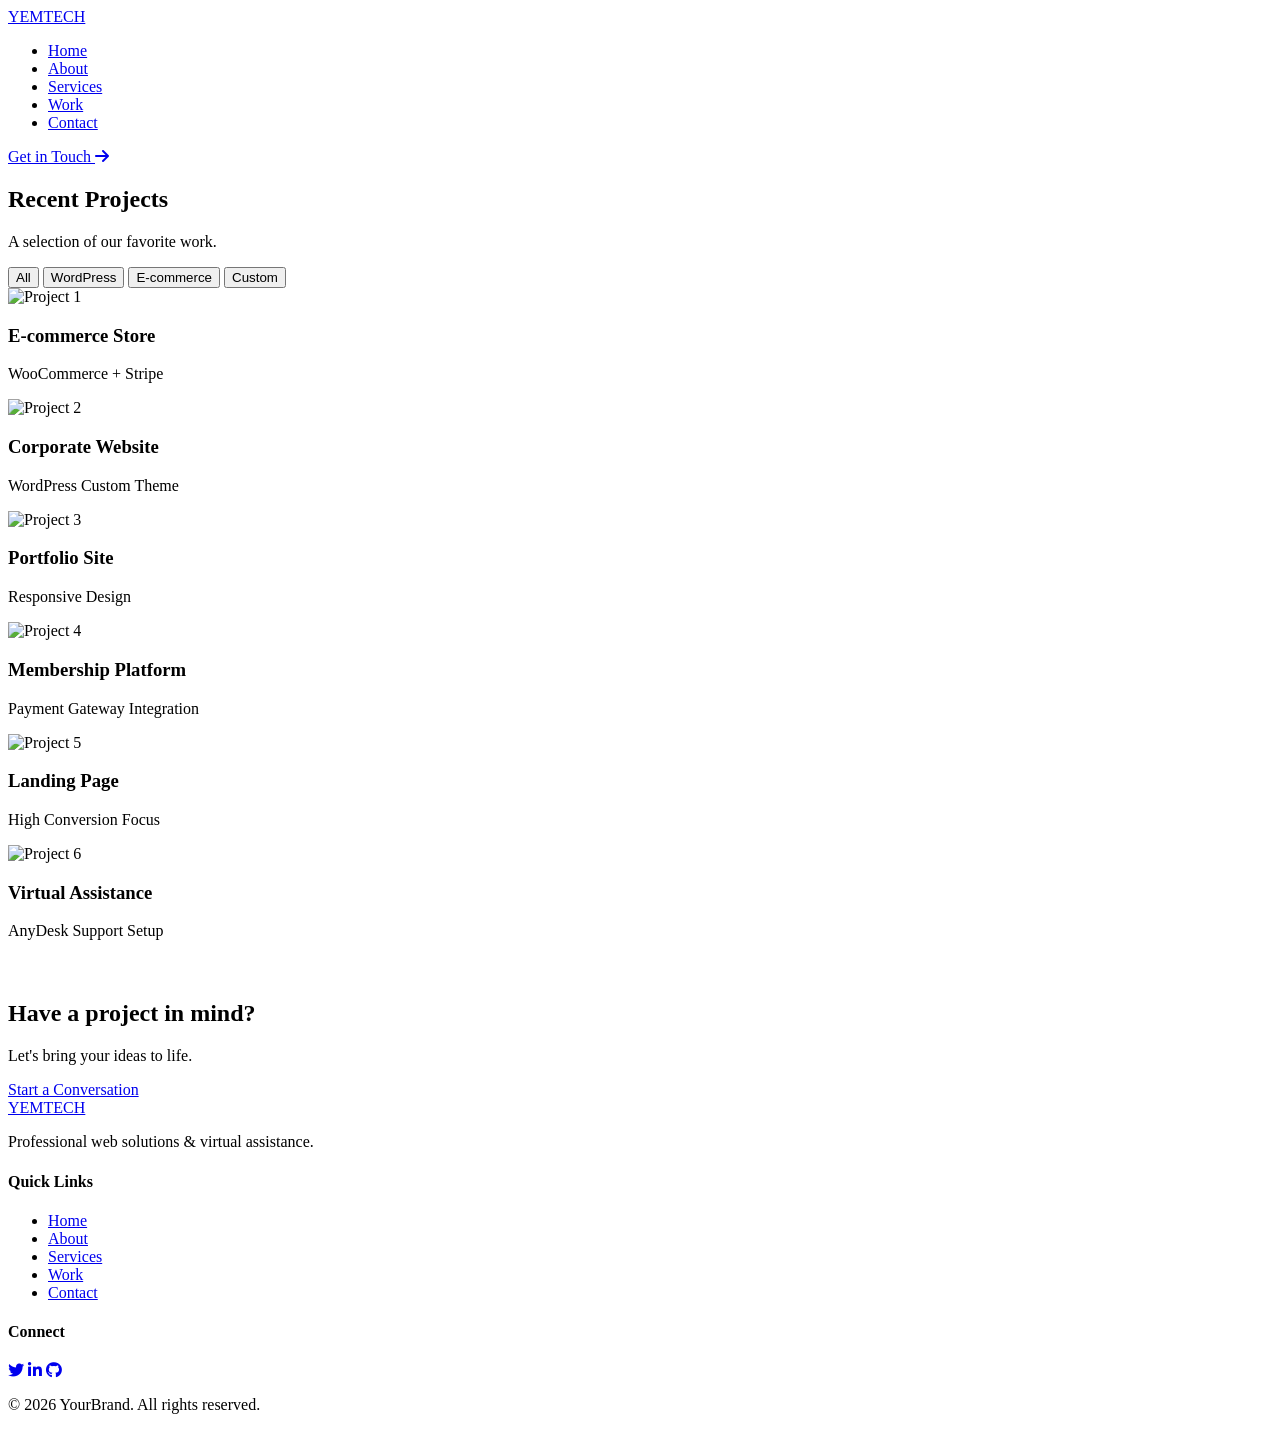
==== work.html @ f3f6d628 "Add new file" ====
<!DOCTYPE html>
<html lang="en">
<head>
    <meta charset="UTF-8">
    <meta name="viewport" content="width=device-width, initial-scale=1.0">
    <title>Our Work | YEMTECH</title>
    <link rel="stylesheet" href="style.css">
    <link rel="stylesheet" href="https://cdnjs.cloudflare.com/ajax/libs/font-awesome/6.0.0-beta3/css/all.min.css">
</head>
<body>
    <nav class="navbar">
        <div class="nav-container">
            <a href="index.html" class="nav-logo">YEMTECH</a>
            <ul class="nav-menu">
                <li class="nav-item"><a href="index.html" class="nav-link">Home</a></li>
                <li class="nav-item"><a href="about.html" class="nav-link">About</a></li>
                <li class="nav-item"><a href="services.html" class="nav-link">Services</a></li>
                <li class="nav-item"><a href="work.html" class="nav-link active">Work</a></li>
                <li class="nav-item"><a href="contact.html" class="nav-link">Contact</a></li>
            </ul>
            <a href="contact.html" class="nav-btn">Get in Touch <i class="fas fa-arrow-right"></i></a>
            <div class="hamburger">
                <span class="bar"></span>
                <span class="bar"></span>
                <span class="bar"></span>
            </div>
        </div>
    </nav>

    <section class="page-header">
        <div class="container">
            <h1>Recent Projects</h1>
            <p>A selection of our favorite work.</p>
        </div>
    </section>

    <div class="container">
        <div class="work-filter">
            <button class="filter-btn active">All</button>
            <button class="filter-btn">WordPress</button>
            <button class="filter-btn">E‑commerce</button>
            <button class="filter-btn">Custom</button>
        </div>

        <div class="work-grid">
            <div class="work-item">
                <img src="https://placehold.co/400x300/2563eb/FFFFFF?text=Project+1" alt="Project 1">
                <div class="work-overlay">
                    <h3>E‑commerce Store</h3>
                    <p>WooCommerce + Stripe</p>
                </div>
            </div>
            <div class="work-item">
                <img src="https://placehold.co/400x300/0f172a/FFFFFF?text=Project+2" alt="Project 2">
                <div class="work-overlay">
                    <h3>Corporate Website</h3>
                    <p>WordPress Custom Theme</p>
                </div>
            </div>
            <div class="work-item">
                <img src="https://placehold.co/400x300/2563eb/FFFFFF?text=Project+3" alt="Project 3">
                <div class="work-overlay">
                    <h3>Portfolio Site</h3>
                    <p>Responsive Design</p>
                </div>
            </div>
            <div class="work-item">
                <img src="https://placehold.co/400x300/0f172a/FFFFFF?text=Project+4" alt="Project 4">
                <div class="work-overlay">
                    <h3>Membership Platform</h3>
                    <p>Payment Gateway Integration</p>
                </div>
            </div>
            <div class="work-item">
                <img src="https://placehold.co/400x300/2563eb/FFFFFF?text=Project+5" alt="Project 5">
                <div class="work-overlay">
                    <h3>Landing Page</h3>
                    <p>High Conversion Focus</p>
                </div>
            </div>
            <div class="work-item">
                <img src="https://placehold.co/400x300/0f172a/FFFFFF?text=Project+6" alt="Project 6">
                <div class="work-overlay">
                    <h3>Virtual Assistance</h3>
                    <p>AnyDesk Support Setup</p>
                </div>
            </div>
        </div>
    </div>

    <section class="cta" style="margin-top:60px;">
        <div class="container">
            <h2>Have a project in mind?</h2>
            <p>Let's bring your ideas to life.</p>
            <a href="contact.html" class="btn btn-light">Start a Conversation</a>
        </div>
    </section>

    <footer class="footer">
        <div class="container footer-container">
            <div class="footer-logo">
                <a href="index.html">YEMTECH</a>
                <p>Professional web solutions & virtual assistance.</p>
            </div>
            <div class="footer-links">
                <h4>Quick Links</h4>
                <ul>
                    <li><a href="index.html">Home</a></li>
                    <li><a href="about.html">About</a></li>
                    <li><a href="services.html">Services</a></li>
                    <li><a href="work.html">Work</a></li>
                    <li><a href="contact.html">Contact</a></li>
                </ul>
            </div>
            <div class="footer-social">
                <h4>Connect</h4>
                <div class="social-icons">
                    <a href="#"><i class="fab fa-twitter"></i></a>
                    <a href="#"><i class="fab fa-linkedin-in"></i></a>
                    <a href="#"><i class="fab fa-github"></i></a>
                </div>
            </div>
        </div>
        <div class="footer-bottom">
            <p>&copy; 2026 YourBrand. All rights reserved.</p>
        </div>
    </footer>

    <script>
        const hamburger = document.querySelector('.hamburger');
        const navMenu = document.querySelector('.nav-menu');
        hamburger.addEventListener('click', () => {
            hamburger.classList.toggle('active');
            navMenu.classList.toggle('active');
        });
        document.querySelectorAll('.nav-link').forEach(n => n.addEventListener('click', () => {
            hamburger.classList.remove('active');
            navMenu.classList.remove('active');
        }));

        // Simple filter (just for demo – all buttons show all items)
        const filterBtns = document.querySelectorAll('.filter-btn');
        filterBtns.forEach(btn => {
            btn.addEventListener('click', function() {
                filterBtns.forEach(b => b.classList.remove('active'));
                this.classList.add('active');
                // For real filtering, you'd add logic here; for simplicity, all items remain visible.
            });
        });
    </script>
</body>
</html>
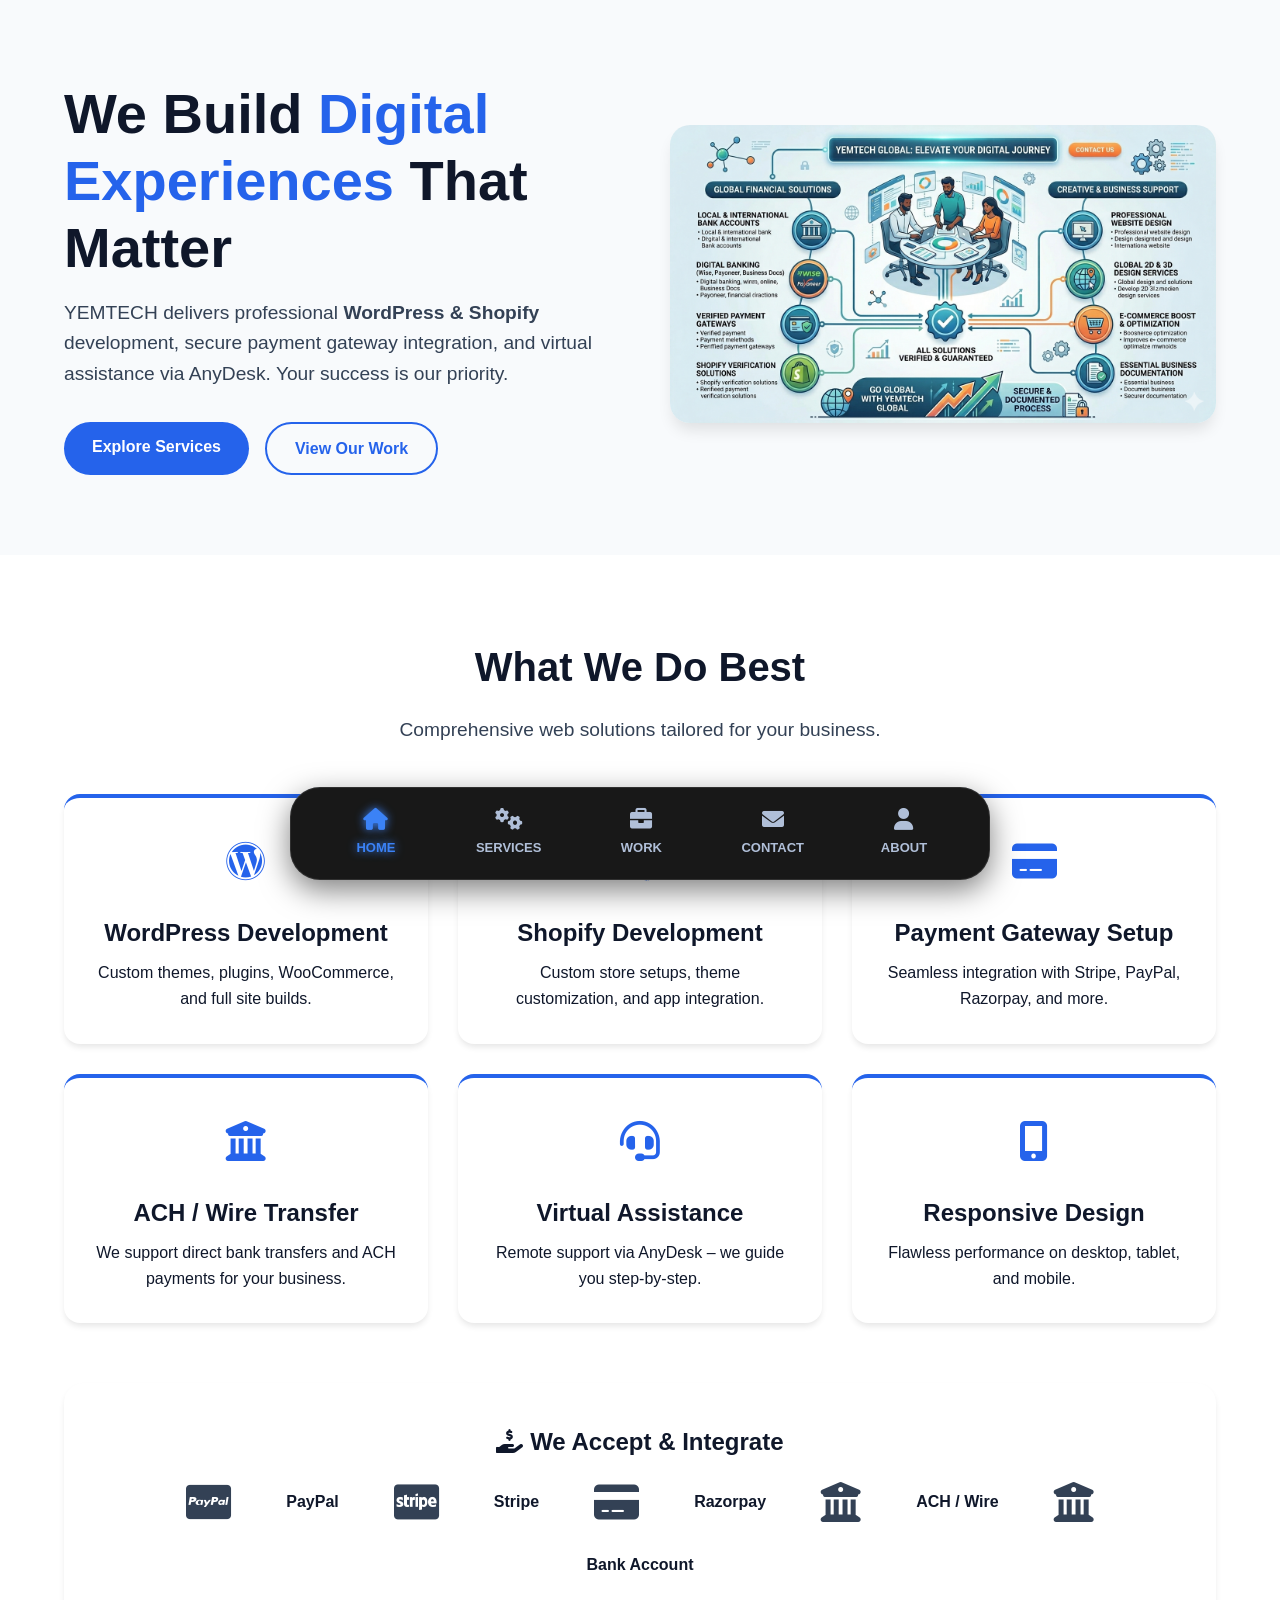
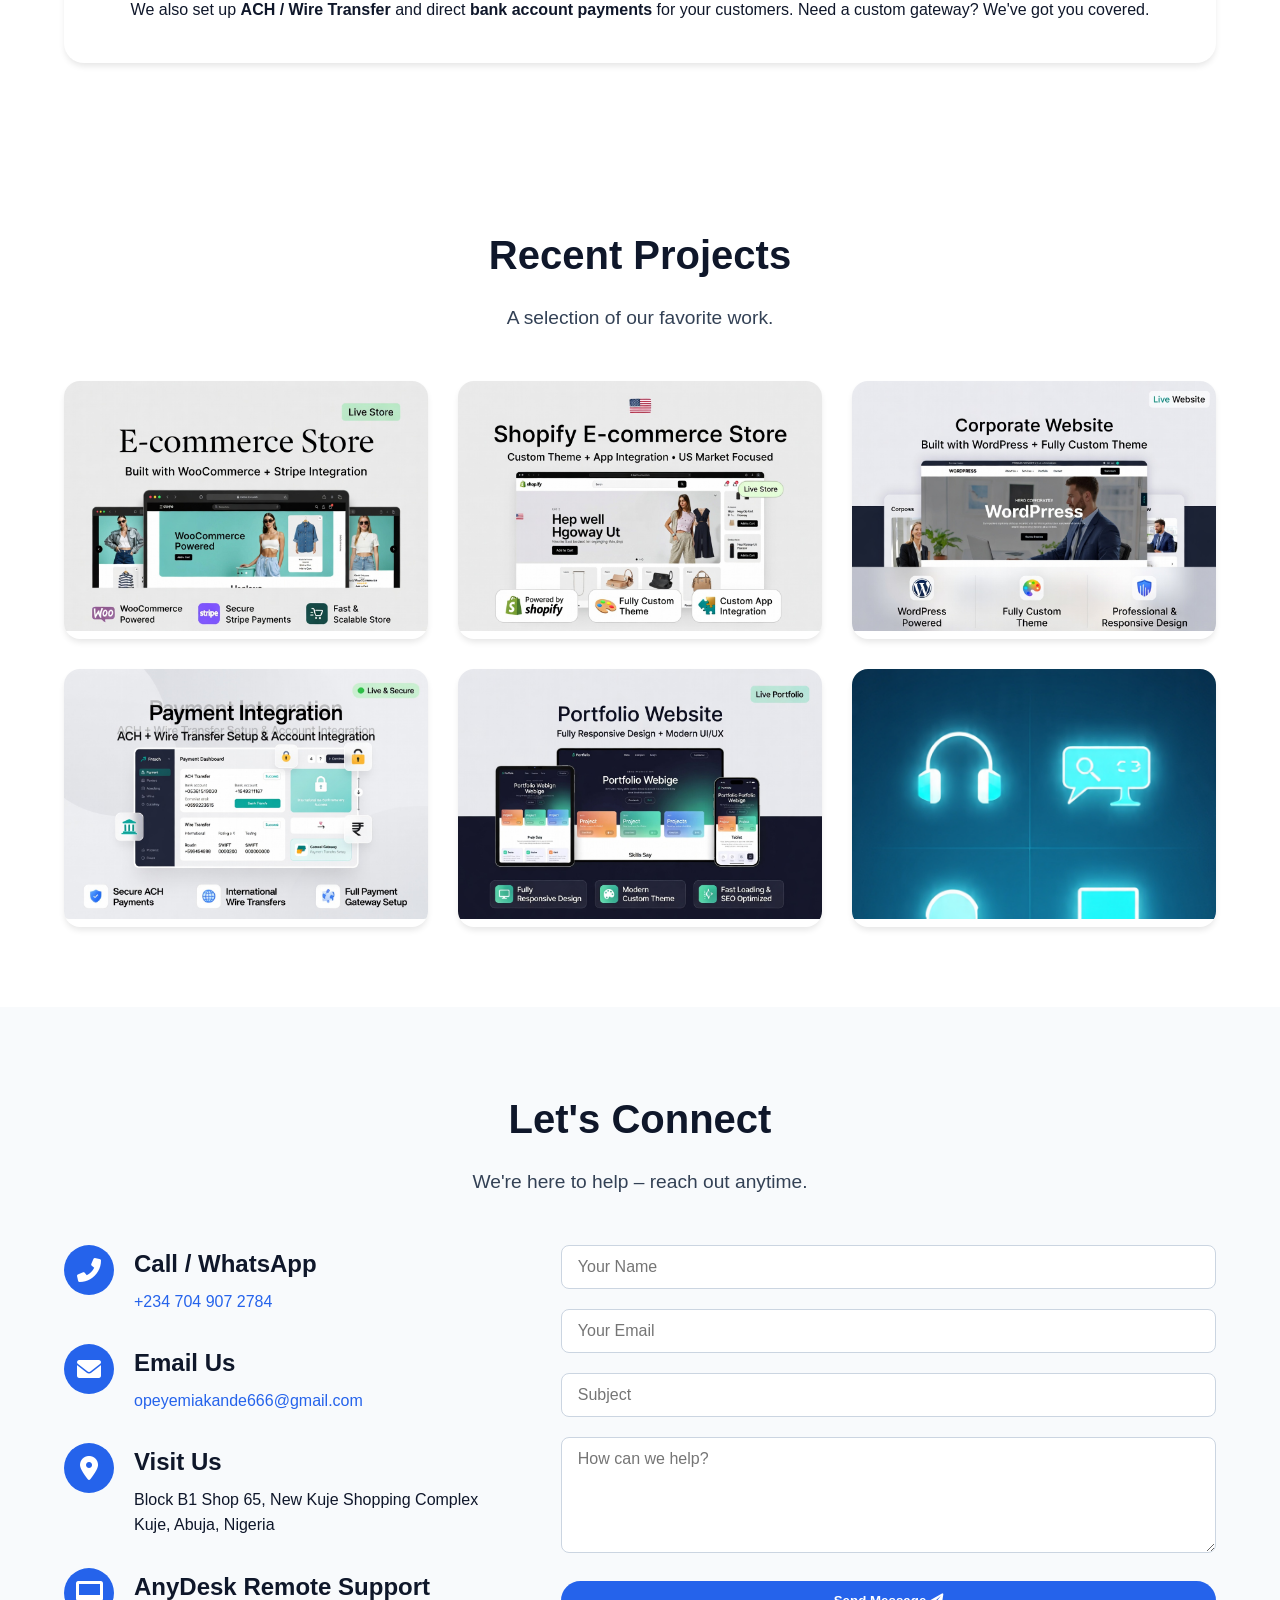
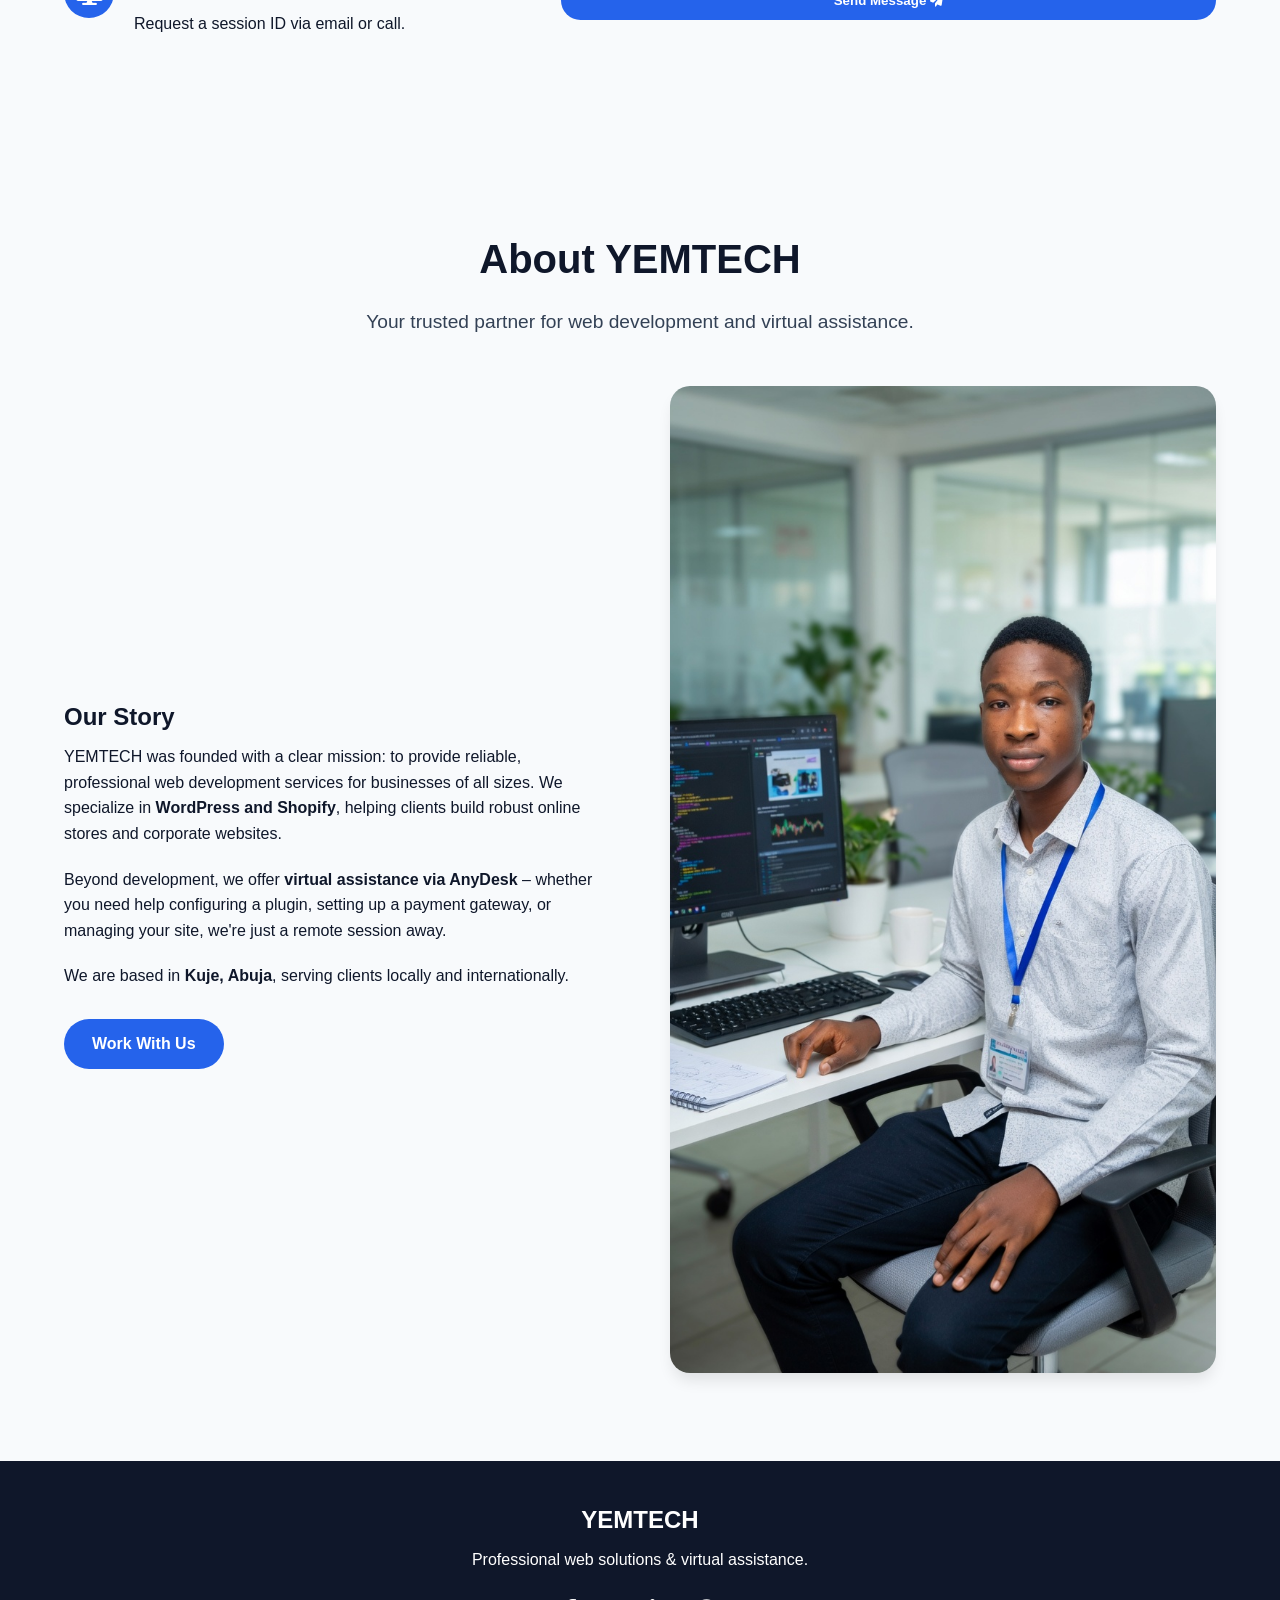
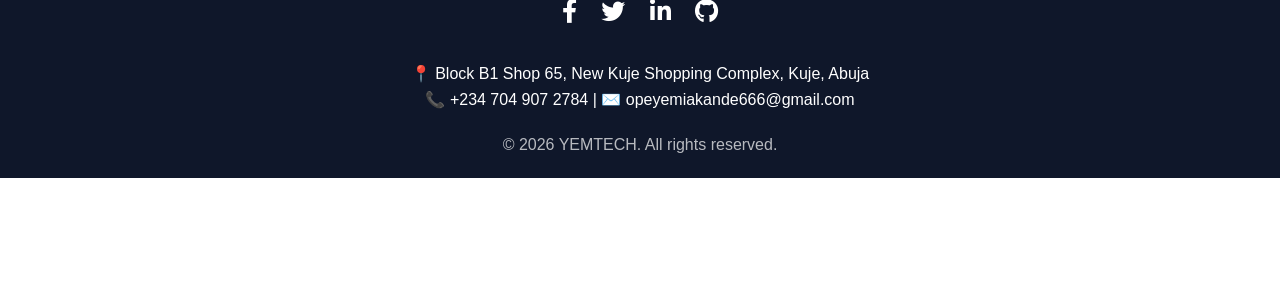
==== commit 9ad6e47e: "first commit" ====
--- a/work.html
+++ b/work.html
@@ -3,148 +3,360 @@
 <head>
     <meta charset="UTF-8">
     <meta name="viewport" content="width=device-width, initial-scale=1.0">
-    <title>Our Work | YEMTECH</title>
-    <link rel="stylesheet" href="style.css">
+    <title>YEMTECH | Web Development & Virtual Assistance</title>
+    <!-- Font Awesome Icons -->
     <link rel="stylesheet" href="https://cdnjs.cloudflare.com/ajax/libs/font-awesome/6.0.0-beta3/css/all.min.css">
+    <style>
+        /* ===== GLOBAL STYLES ===== */
+        * { margin: 0; padding: 0; box-sizing: border-box; font-family: 'Inter', -apple-system, BlinkMacSystemFont, sans-serif; }
+        html { scroll-behavior: smooth; }
+        body { background: #fff; color: #0f172a; line-height: 1.6; padding-bottom: 120px; }
+        .container { max-width: 1200px; margin: 0 auto; padding: 0 24px; }
+        section { padding: 80px 0; }
+        h1 { font-size: 3.5rem; font-weight: 700; line-height: 1.2; margin-bottom: 1rem; }
+        h2 { font-size: 2.5rem; font-weight: 700; margin-bottom: 1rem; text-align: center; }
+        h3 { font-size: 1.5rem; font-weight: 600; margin-bottom: 0.5rem; }
+        .highlight { color: #2563eb; }
+        .section-header { text-align: center; margin-bottom: 48px; }
+        .section-header p { color: #334155; font-size: 1.2rem; }
+
+        /* ===== MAGIC TAB BAR (Bottom Navigation) ===== */
+        .magic-nav {
+            position: fixed;
+            bottom: 20px;
+            left: 50%;
+            transform: translateX(-50%);
+            width: 90%;
+            max-width: 700px;
+            background: #181818;
+            border-radius: 30px;
+            padding: 15px 20px;
+            box-shadow: 0 10px 30px rgba(0,0,0,0.5);
+            z-index: 1000;
+            display: flex;
+            justify-content: space-around;
+            align-items: center;
+            backdrop-filter: blur(10px);
+            border: 1px solid rgba(255,255,255,0.1);
+        }
+        .magic-nav a {
+            text-decoration: none;
+            text-transform: uppercase;
+            font-size: 13px;
+            font-weight: 600;
+            min-width: 80px;
+            text-align: center;
+            display: flex;
+            flex-direction: column;
+            align-items: center;
+            gap: 5px;
+            color: #b0bfd8;
+            transition: all 0.3s ease;
+            padding: 5px 10px;
+            border-radius: 20px;
+        }
+        .magic-nav a i { font-size: 22px; margin-bottom: 3px; }
+        .magic-nav a:hover {
+            color: #ffffff;
+            text-shadow: 0 0 8px #ffffff, 0 0 15px #3b82f6;
+            background: rgba(255,255,255,0.05);
+        }
+        .magic-nav a.active {
+            color: #3b82f6;
+            text-shadow: 0 0 10px #3b82f6;
+        }
+
+        /* ===== BUTTONS ===== */
+        .btn { display: inline-block; padding: 12px 28px; border-radius: 50px; font-weight: 600; text-decoration: none; transition: all 0.3s; border: none; cursor: pointer; }
+        .btn-primary { background: #2563eb; color: white; }
+        .btn-primary:hover { background: #1e40af; transform: translateY(-2px); box-shadow: 0 4px 6px -1px rgba(0,0,0,0.1); }
+        .btn-outline { background: transparent; color: #2563eb; border: 2px solid #2563eb; }
+        .btn-outline:hover { background: #2563eb; color: white; }
+        .btn-light { background: white; color: #2563eb; }
+        .btn-light:hover { background: #f8fafc; transform: translateY(-2px); }
+
+        /* ===== HERO ===== */
+        #home { background: #f8fafc; }
+        .hero-container { display: grid; grid-template-columns: 1fr 1fr; gap: 60px; align-items: center; }
+        .hero-description { font-size: 1.2rem; color: #334155; margin-bottom: 32px; }
+        .hero-buttons { display: flex; gap: 16px; }
+        .hero-image img { width: 100%; border-radius: 20px; box-shadow: 0 10px 15px -3px rgba(0,0,0,0.1); }
+
+        /* ===== FEATURES / SERVICES ===== */
+        .features-grid { display: grid; grid-template-columns: repeat(3, 1fr); gap: 30px; margin-bottom: 60px; }
+        .feature-card { background: white; padding: 32px; border-radius: 16px; box-shadow: 0 4px 6px -1px rgba(0,0,0,0.1); text-align: center; transition: all 0.3s; border-top: 4px solid #2563eb; }
+        .feature-card:hover { transform: translateY(-8px); box-shadow: 0 10px 15px -3px rgba(0,0,0,0.1); }
+        .feature-icon { font-size: 2.5rem; color: #2563eb; margin-bottom: 20px; }
+        .payment-methods { background: white; padding: 40px; border-radius: 20px; margin-top: 40px; box-shadow: 0 4px 6px -1px rgba(0,0,0,0.1); }
+        .payment-icons { display: flex; flex-wrap: wrap; gap: 30px; justify-content: center; align-items: center; margin: 20px 0; }
+        .payment-icons i { font-size: 2.5rem; color: #334155; margin: 0 10px; }
+        .payment-icons span { font-weight: 600; margin: 0 15px; }
+        .payment-methods h3 { text-align: center; }
+
+        /* ===== ABOUT ===== */
+        #about { background: #f8fafc; }
+        .about-grid { display: grid; grid-template-columns: 1fr 1fr; gap: 60px; align-items: center; }
+        .about-image img { width: 100%; border-radius: 20px; box-shadow: 0 10px 15px -3px rgba(0,0,0,0.1); }
+
+        /* ===== WORK ===== */
+        .work-grid { display: grid; grid-template-columns: repeat(auto-fit, minmax(280px, 1fr)); gap: 30px; }
+        .work-item { position: relative; border-radius: 16px; overflow: hidden; box-shadow: 0 4px 6px -1px rgba(0,0,0,0.1); }
+        .work-item img { width: 100%; height: 250px; object-fit: cover; transition: transform 0.3s; }
+        .work-overlay { position: absolute; bottom: 0; left: 0; right: 0; background: linear-gradient(transparent, rgba(0,0,0,0.8)); color: white; padding: 20px; transform: translateY(100%); transition: transform 0.3s; }
+        .work-item:hover .work-overlay { transform: translateY(0); }
+        .work-item:hover img { transform: scale(1.1); }
+
+        /* ===== CONTACT ===== */
+        #contact { background: #f8fafc; }
+        .contact-grid { display: grid; grid-template-columns: 1fr 1.5fr; gap: 60px; }
+        .contact-info-item { display: flex; align-items: flex-start; gap: 20px; margin-bottom: 30px; }
+        .contact-icon { width: 50px; height: 50px; background: #2563eb; color: white; border-radius: 50%; display: flex; align-items: center; justify-content: center; font-size: 1.5rem; flex-shrink: 0; }
+        .contact-detail h3 { margin-bottom: 5px; }
+        .contact-detail a { color: #2563eb; text-decoration: none; }
+        .contact-form input, .contact-form textarea { width: 100%; padding: 12px 16px; margin-bottom: 20px; border: 1px solid #cbd5e1; border-radius: 8px; font-size: 1rem; }
+        .contact-form button { width: 100%; }
+        .social-links { display: flex; gap: 20px; margin-top: 20px; }
+        .social-links a { width: 45px; height: 45px; background: #e2e8f0; border-radius: 50%; display: flex; align-items: center; justify-content: center; color: #0f172a; font-size: 1.3rem; transition: all 0.3s; }
+        .social-links a:hover { background: #2563eb; color: white; transform: translateY(-3px); }
+
+        /* ===== FOOTER ===== */
+        .footer { background: #0f172a; color: white; padding: 40px 0 20px; text-align: center; }
+        .footer .social-icons { margin: 20px 0; }
+        .footer .social-icons a { color: white; margin: 0 10px; font-size: 1.5rem; }
+
+        /* ===== MOBILE ===== */
+        @media (max-width: 768px) {
+            h1 { font-size: 2.5rem; }
+            h2 { font-size: 2rem; }
+            .hero-container, .about-grid, .contact-grid { grid-template-columns: 1fr; }
+            .features-grid { grid-template-columns: 1fr; }
+            .magic-nav a { min-width: 60px; font-size: 11px; }
+            .magic-nav a i { font-size: 20px; }
+        }
+    </style>
 </head>
 <body>
-    <nav class="navbar">
-        <div class="nav-container">
-            <a href="index.html" class="nav-logo">YEMTECH</a>
-            <ul class="nav-menu">
-                <li class="nav-item"><a href="index.html" class="nav-link">Home</a></li>
-                <li class="nav-item"><a href="about.html" class="nav-link">About</a></li>
-                <li class="nav-item"><a href="services.html" class="nav-link">Services</a></li>
-                <li class="nav-item"><a href="work.html" class="nav-link active">Work</a></li>
-                <li class="nav-item"><a href="contact.html" class="nav-link">Contact</a></li>
-            </ul>
-            <a href="contact.html" class="nav-btn">Get in Touch <i class="fas fa-arrow-right"></i></a>
-            <div class="hamburger">
-                <span class="bar"></span>
-                <span class="bar"></span>
-                <span class="bar"></span>
-            </div>
-        </div>
+
+    <!-- ===== MAGIC TAB BAR (Bottom Navigation) ===== -->
+    <nav class="magic-nav">
+        <a href="#home" class="active"><i class="fas fa-home"></i> Home</a>
+        <a href="#services"><i class="fas fa-cogs"></i> Services</a>
+        <a href="#work"><i class="fas fa-briefcase"></i> Work</a>
+        <a href="#contact"><i class="fas fa-envelope"></i> Contact</a>
+        <a href="#about"><i class="fas fa-user"></i> About</a>
     </nav>
 
-    <section class="page-header">
-        <div class="container">
-            <h1>Recent Projects</h1>
-            <p>A selection of our favorite work.</p>
-        </div>
-    </section>
-
-    <div class="container">
-        <div class="work-filter">
-            <button class="filter-btn active">All</button>
-            <button class="filter-btn">WordPress</button>
-            <button class="filter-btn">E‑commerce</button>
-            <button class="filter-btn">Custom</button>
-        </div>
-
-        <div class="work-grid">
-            <div class="work-item">
-                <img src="https://placehold.co/400x300/2563eb/FFFFFF?text=Project+1" alt="Project 1">
-                <div class="work-overlay">
-                    <h3>E‑commerce Store</h3>
-                    <p>WooCommerce + Stripe</p>
-                </div>
-            </div>
-            <div class="work-item">
-                <img src="https://placehold.co/400x300/0f172a/FFFFFF?text=Project+2" alt="Project 2">
-                <div class="work-overlay">
-                    <h3>Corporate Website</h3>
-                    <p>WordPress Custom Theme</p>
-                </div>
-            </div>
-            <div class="work-item">
-                <img src="https://placehold.co/400x300/2563eb/FFFFFF?text=Project+3" alt="Project 3">
-                <div class="work-overlay">
-                    <h3>Portfolio Site</h3>
-                    <p>Responsive Design</p>
-                </div>
-            </div>
-            <div class="work-item">
-                <img src="https://placehold.co/400x300/0f172a/FFFFFF?text=Project+4" alt="Project 4">
-                <div class="work-overlay">
-                    <h3>Membership Platform</h3>
-                    <p>Payment Gateway Integration</p>
-                </div>
-            </div>
-            <div class="work-item">
-                <img src="https://placehold.co/400x300/2563eb/FFFFFF?text=Project+5" alt="Project 5">
-                <div class="work-overlay">
-                    <h3>Landing Page</h3>
-                    <p>High Conversion Focus</p>
-                </div>
-            </div>
-            <div class="work-item">
-                <img src="https://placehold.co/400x300/0f172a/FFFFFF?text=Project+6" alt="Project 6">
-                <div class="work-overlay">
+    <!-- ===== HOME SECTION ===== -->
+    <section id="home">
+        <div class="container hero-container">
+            <div class="hero-content">
+                <h1>We Build <span class="highlight">Digital Experiences</span> That Matter</h1>
+                <p class="hero-description">YEMTECH delivers professional <strong>WordPress & Shopify</strong> development, secure payment gateway integration, and virtual assistance via AnyDesk. Your success is our priority.</p>
+                <div class="hero-buttons">
+                    <a href="#services" class="btn btn-primary">Explore Services</a>
+                    <a href="#work" class="btn btn-outline">View Our Work</a>
+                </div>
+            </div>
+            <div class="hero-image">
+                <img src="image/head-banner.png" alt="YEMTECH workspace">
+            </div>
+        </div>
+    </section>
+
+    <!-- ===== SERVICES SECTION ===== -->
+    <section id="services">
+        <div class="container">
+            <div class="section-header">
+                <h2>What We Do Best</h2>
+                <p>Comprehensive web solutions tailored for your business.</p>
+            </div>
+            <div class="features-grid">
+                <div class="feature-card">
+                    <div class="feature-icon"><i class="fab fa-wordpress"></i></div>
+                    <h3>WordPress Development</h3>
+                    <p>Custom themes, plugins, WooCommerce, and full site builds.</p>
+                </div>
+                <div class="feature-card">
+                    <div class="feature-icon"><i class="fab fa-shopify"></i></div>
+                    <h3>Shopify Development</h3>
+                    <p>Custom store setups, theme customization, and app integration.</p>
+                </div>
+                <div class="feature-card">
+                    <div class="feature-icon"><i class="fas fa-credit-card"></i></div>
+                    <h3>Payment Gateway Setup</h3>
+                    <p>Seamless integration with Stripe, PayPal, Razorpay, and more.</p>
+                </div>
+                <div class="feature-card">
+                    <div class="feature-icon"><i class="fas fa-university"></i></div>
+                    <h3>ACH / Wire Transfer</h3>
+                    <p>We support direct bank transfers and ACH payments for your business.</p>
+                </div>
+                <div class="feature-card">
+                    <div class="feature-icon"><i class="fas fa-headset"></i></div>
                     <h3>Virtual Assistance</h3>
-                    <p>AnyDesk Support Setup</p>
-                </div>
-            </div>
-        </div>
-    </div>
-
-    <section class="cta" style="margin-top:60px;">
-        <div class="container">
-            <h2>Have a project in mind?</h2>
-            <p>Let's bring your ideas to life.</p>
-            <a href="contact.html" class="btn btn-light">Start a Conversation</a>
-        </div>
-    </section>
-
+                    <p>Remote support via AnyDesk – we guide you step‑by‑step.</p>
+                </div>
+                <div class="feature-card">
+                    <div class="feature-icon"><i class="fas fa-mobile-alt"></i></div>
+                    <h3>Responsive Design</h3>
+                    <p>Flawless performance on desktop, tablet, and mobile.</p>
+                </div>
+            </div>
+
+            <!-- Payment Methods Showcase -->
+            <div class="payment-methods">
+                <h3><i class="fas fa-hand-holding-usd"></i> We Accept & Integrate</h3>
+                    <div class="payment-icons">
+                    <i class="fab fa-cc-paypal"></i><span>PayPal</span>
+                    <i class="fab fa-cc-stripe"></i><span>Stripe</span>
+                    <i class="fas fa-credit-card"></i><span>Razorpay</span>
+                    <i class="fas fa-university"></i><span>ACH / Wire</span>
+                    <i class="fas fa-building-columns"></i><span>Bank Account</span>
+                </div>
+                <p style="text-align:center; margin-top:20px;">We also set up <strong>ACH / Wire Transfer</strong> and direct <strong>bank account payments</strong> for your customers. Need a custom gateway? We've got you covered.</p>
+            </div>
+        </div>
+    </section>
+
+    <!-- ===== WORK / PORTFOLIO SECTION ===== -->
+    <section id="work">
+        <div class="container">
+            <div class="section-header">
+                <h2>Recent Projects</h2>
+                <p>A selection of our favorite work.</p>
+            </div>
+            <div class="work-grid">
+                <div class="work-item">
+                    <img src="image/img-1.jpg" alt="Project">
+                    <div class="work-overlay"><h3>E‑commerce Store</h3><p>WooCommerce + Stripe</p></div>
+                </div>
+                <div class="work-item">
+                    <img src="image/img-2.jpg" alt="Project">
+                    <div class="work-overlay"><h3>Shopify Store</h3><p>Custom Theme & Apps</p></div>
+                </div>
+                <div class="work-item">
+                    <img src="image/img-3.jpg" alt="Project">
+                    <div class="work-overlay"><h3>Corporate Website</h3><p>WordPress Custom Theme</p></div>
+                </div>
+                <div class="work-item">
+                    <img src="image/img-4.jpg" alt="Project">
+                    <div class="work-overlay"><h3>Payment Integration</h3><p>ACH & Wire Transfer Setup</p></div>
+                </div>
+                <div class="work-item">
+                    <img src="image/img-5.jpg" alt="Project">
+                    <div class="work-overlay"><h3>Portfolio Site</h3><p>Responsive Design</p></div>
+                </div>
+                <div class="work-item">
+                    <img src="image/img-6.jpg" alt="Project">
+                    <div class="work-overlay"><h3>Virtual Assistance</h3><p>AnyDesk Support</p></div>
+                </div>
+            </div>
+        </div>
+    </section>
+
+    <!-- ===== CONTACT SECTION ===== -->
+    <section id="contact">
+        <div class="container">
+            <div class="section-header">
+                <h2>Let's Connect</h2>
+                <p>We're here to help – reach out anytime.</p>
+            </div>
+            <div class="contact-grid">
+                <div class="contact-info">
+                    <div class="contact-info-item">
+                        <div class="contact-icon"><i class="fas fa-phone-alt"></i></div>
+                        <div class="contact-detail">
+                            <h3>Call / WhatsApp</h3>
+                            <p><a href="tel:+2347049072784">+234 704 907 2784</a></p>
+                        </div>
+                    </div>
+                    <div class="contact-info-item">
+                        <div class="contact-icon"><i class="fas fa-envelope"></i></div>
+                        <div class="contact-detail">
+                            <h3>Email Us</h3>
+                            <p><a href="mailto:opeyemiakande666@gmail.com">opeyemiakande666@gmail.com</a></p>
+                        </div>
+                    </div>
+                    <div class="contact-info-item">
+                        <div class="contact-icon"><i class="fas fa-map-marker-alt"></i></div>
+                        <div class="contact-detail">
+                            <h3>Visit Us</h3>
+                            <p>Block B1 Shop 65, New Kuje Shopping Complex<br>Kuje, Abuja, Nigeria</p>
+                        </div>
+                    </div>
+                    <div class="contact-info-item">
+                        <div class="contact-icon"><i class="fas fa-desktop"></i></div>
+                        <div class="contact-detail">
+                            <h3>AnyDesk Remote Support</h3>
+                            <p>Request a session ID via email or call.</p>
+                        </div>
+                    </div>
+                </div>
+                <div class="contact-form">
+                    <form action="#" method="post">
+                        <input type="text" name="name" placeholder="Your Name" required>
+                        <input type="email" name="email" placeholder="Your Email" required>
+                        <input type="text" name="subject" placeholder="Subject">
+                        <textarea name="message" rows="5" placeholder="How can we help?"></textarea>
+                        <button type="submit" class="btn btn-primary">Send Message <i class="fas fa-paper-plane"></i></button>
+                    </form>
+                </div>
+            </div>
+        </div>
+    </section>
+
+    <!-- ===== ABOUT SECTION ===== -->
+    <section id="about">
+        <div class="container">
+            <div class="section-header">
+                <h2>About YEMTECH</h2>
+                <p>Your trusted partner for web development and virtual assistance.</p>
+            </div>
+            <div class="about-grid">
+                <div class="about-content">
+                    <h3>Our Story</h3>
+                    <p>YEMTECH was founded with a clear mission: to provide reliable, professional web development services for businesses of all sizes. We specialize in <strong>WordPress and Shopify</strong>, helping clients build robust online stores and corporate websites.</p>
+                    <p style="margin-top:20px;">Beyond development, we offer <strong>virtual assistance via AnyDesk</strong> – whether you need help configuring a plugin, setting up a payment gateway, or managing your site, we're just a remote session away.</p>
+                    <p style="margin-top:20px;">We are based in <strong>Kuje, Abuja</strong>, serving clients locally and internationally.</p>
+                    <a href="#contact" class="btn btn-primary" style="margin-top:30px;">Work With Us</a>
+                </div>
+                <div class="about-image">
+                    <img src="image/about.me.jpg" alt="YEMTECH Team, width-size= 50 height-size= 60;">
+                </div>
+            </div>
+        </div>
+    </section>
+
+    <!-- ===== FOOTER ===== -->
     <footer class="footer">
-        <div class="container footer-container">
-            <div class="footer-logo">
-                <a href="index.html">YEMTECH</a>
-                <p>Professional web solutions & virtual assistance.</p>
-            </div>
-            <div class="footer-links">
-                <h4>Quick Links</h4>
-                <ul>
-                    <li><a href="index.html">Home</a></li>
-                    <li><a href="about.html">About</a></li>
-                    <li><a href="services.html">Services</a></li>
-                    <li><a href="work.html">Work</a></li>
-                    <li><a href="contact.html">Contact</a></li>
-                </ul>
-            </div>
-            <div class="footer-social">
-                <h4>Connect</h4>
-                <div class="social-icons">
-                    <a href="#"><i class="fab fa-twitter"></i></a>
-                    <a href="#"><i class="fab fa-linkedin-in"></i></a>
-                    <a href="#"><i class="fab fa-github"></i></a>
-                </div>
-            </div>
-        </div>
-        <div class="footer-bottom">
-            <p>&copy; 2026 YourBrand. All rights reserved.</p>
+        <div class="container">
+            <h3 style="color:white;">YEMTECH</h3>
+            <p>Professional web solutions & virtual assistance.</p>
+            <div class="social-icons">
+                <a href="https://www.facebook.com/share/1HXBQX4oTA/" target="_blank"><i class="fab fa-facebook-f"></i></a>
+                <a href="#"><i class="fab fa-twitter"></i></a>
+                <a href="#"><i class="fab fa-linkedin-in"></i></a>
+                <a href="https://github.com/yemtech01" target="_blank"><i class="fab fa-github"></i></a>
+            </div>
+            <p style="margin-top:30px;">📍 Block B1 Shop 65, New Kuje Shopping Complex, Kuje, Abuja</p>
+            <p>📞 +234 704 907 2784 | ✉️ opeyemiakande666@gmail.com</p>
+            <p style="margin-top:20px; opacity:0.7;">&copy; 2026 YEMTECH. All rights reserved.</p>
         </div>
     </footer>
 
+    <!-- ===== ACTIVE TAB HIGHLIGHT ON SCROLL ===== -->
     <script>
-        const hamburger = document.querySelector('.hamburger');
-        const navMenu = document.querySelector('.nav-menu');
-        hamburger.addEventListener('click', () => {
-            hamburger.classList.toggle('active');
-            navMenu.classList.toggle('active');
-        });
-        document.querySelectorAll('.nav-link').forEach(n => n.addEventListener('click', () => {
-            hamburger.classList.remove('active');
-            navMenu.classList.remove('active');
-        }));
-
-        // Simple filter (just for demo – all buttons show all items)
-        const filterBtns = document.querySelectorAll('.filter-btn');
-        filterBtns.forEach(btn => {
-            btn.addEventListener('click', function() {
-                filterBtns.forEach(b => b.classList.remove('active'));
-                this.classList.add('active');
-                // For real filtering, you'd add logic here; for simplicity, all items remain visible.
+        const sections = document.querySelectorAll('section');
+        const navLinks = document.querySelectorAll('.magic-nav a');
+        window.addEventListener('scroll', () => {
+            let current = '';
+            sections.forEach(section => {
+                const sectionTop = section.offsetTop - 100;
+                if (scrollY >= sectionTop) current = section.getAttribute('id');
+            });
+            navLinks.forEach(link => {
+                link.classList.remove('active');
+                if (link.getAttribute('href') === `#${current}`) link.classList.add('active');
             });
         });
     </script>
